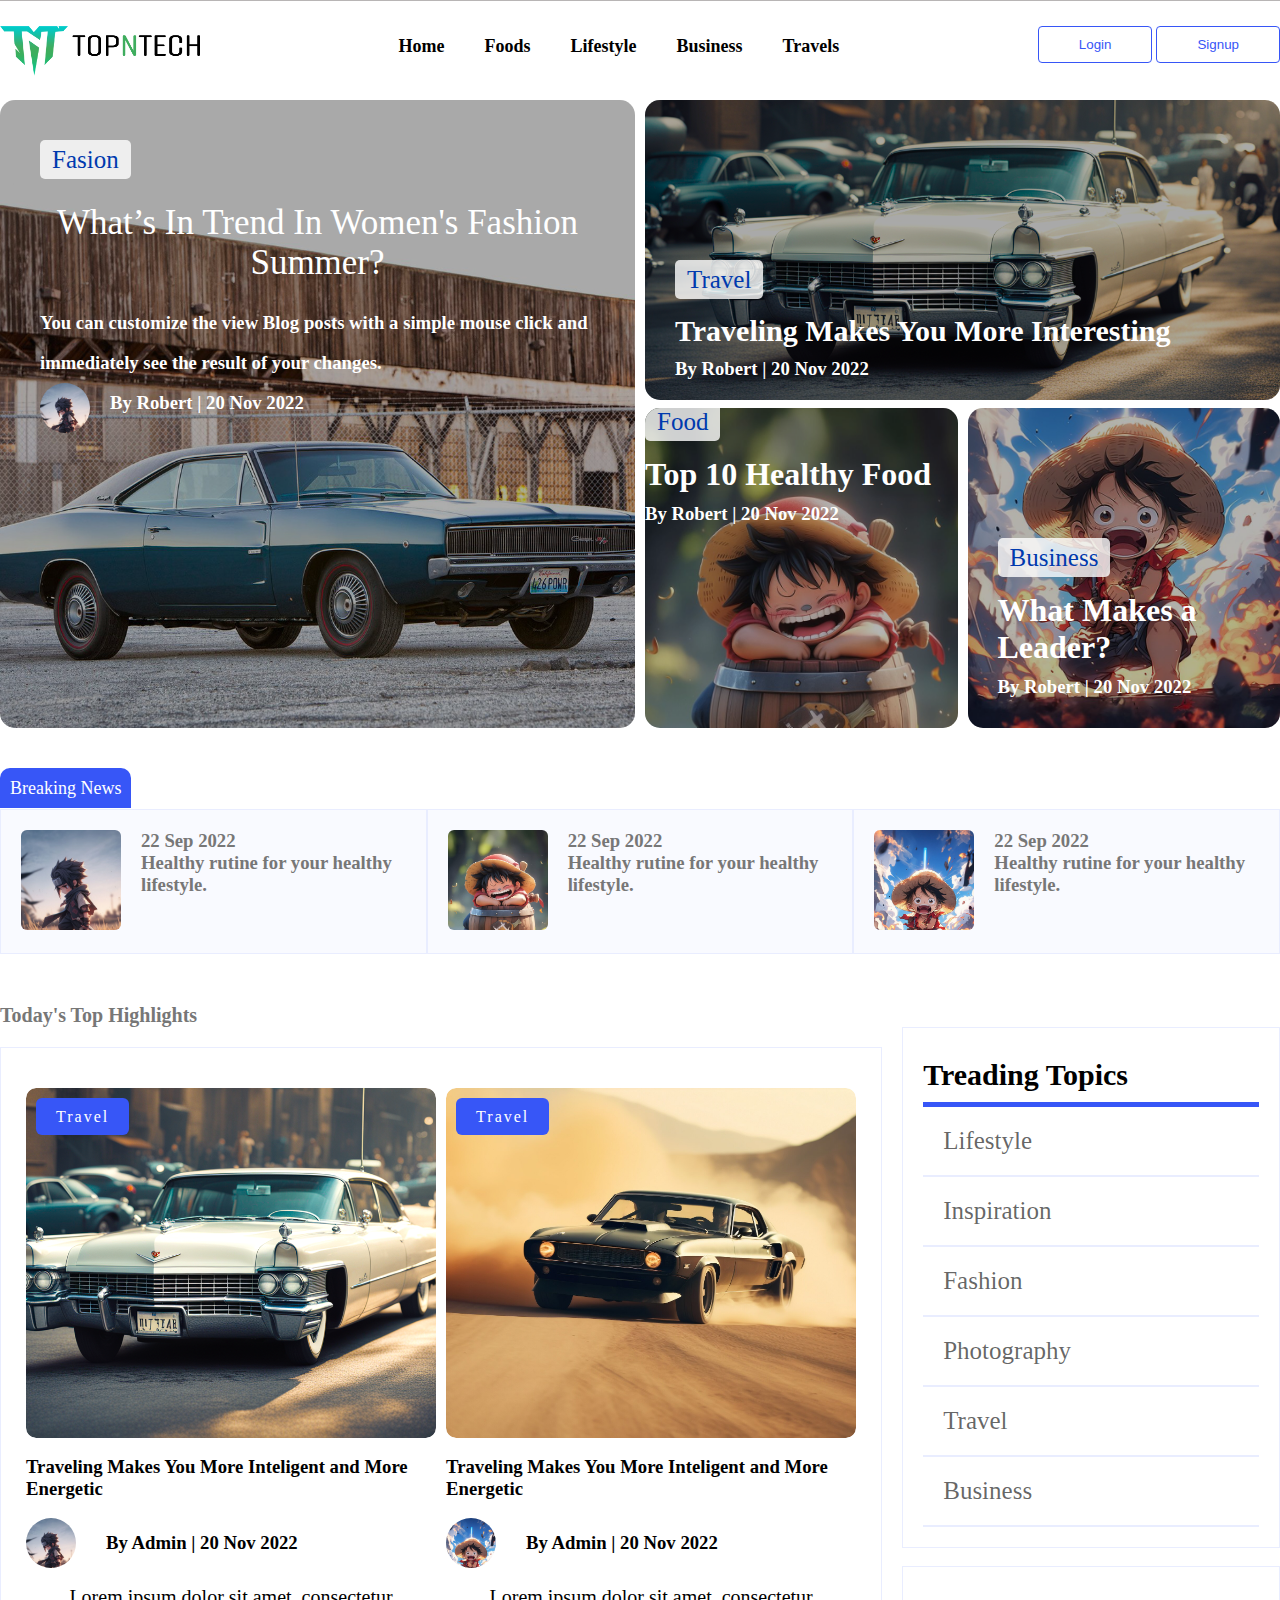
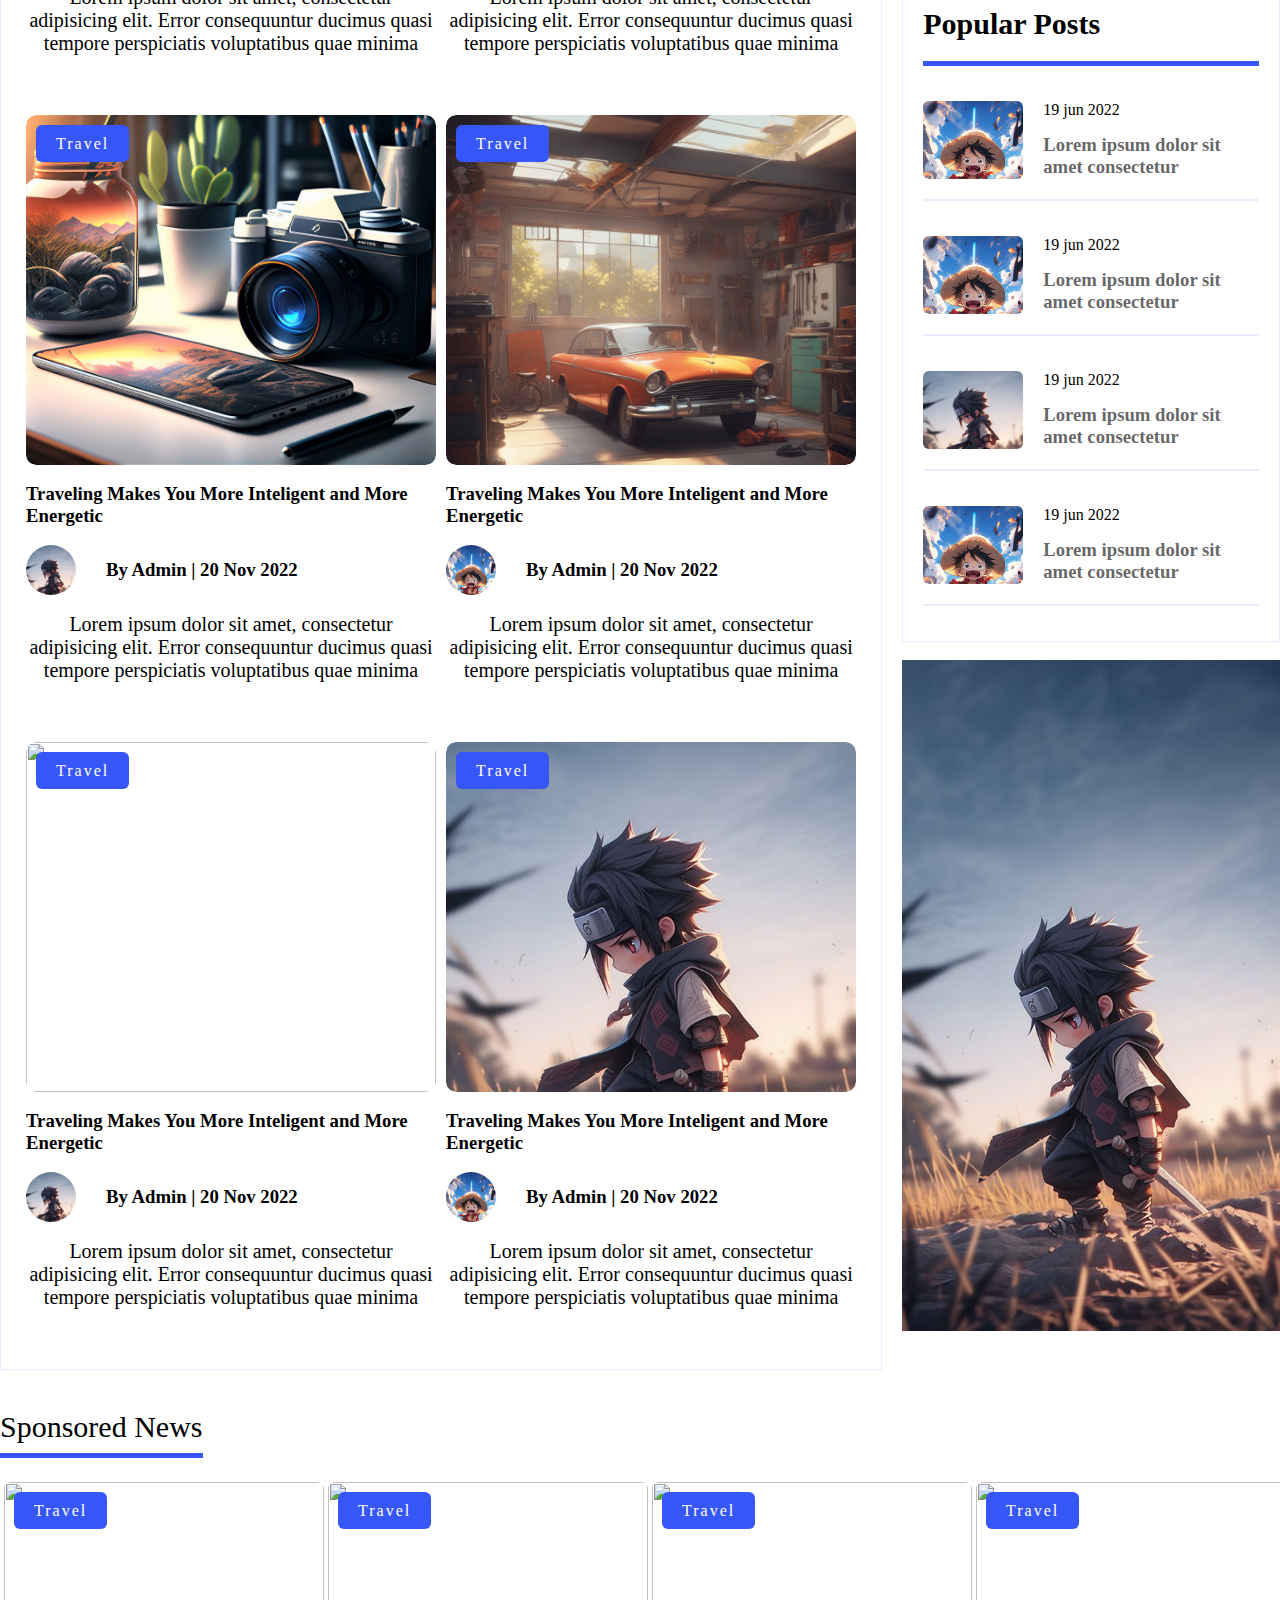
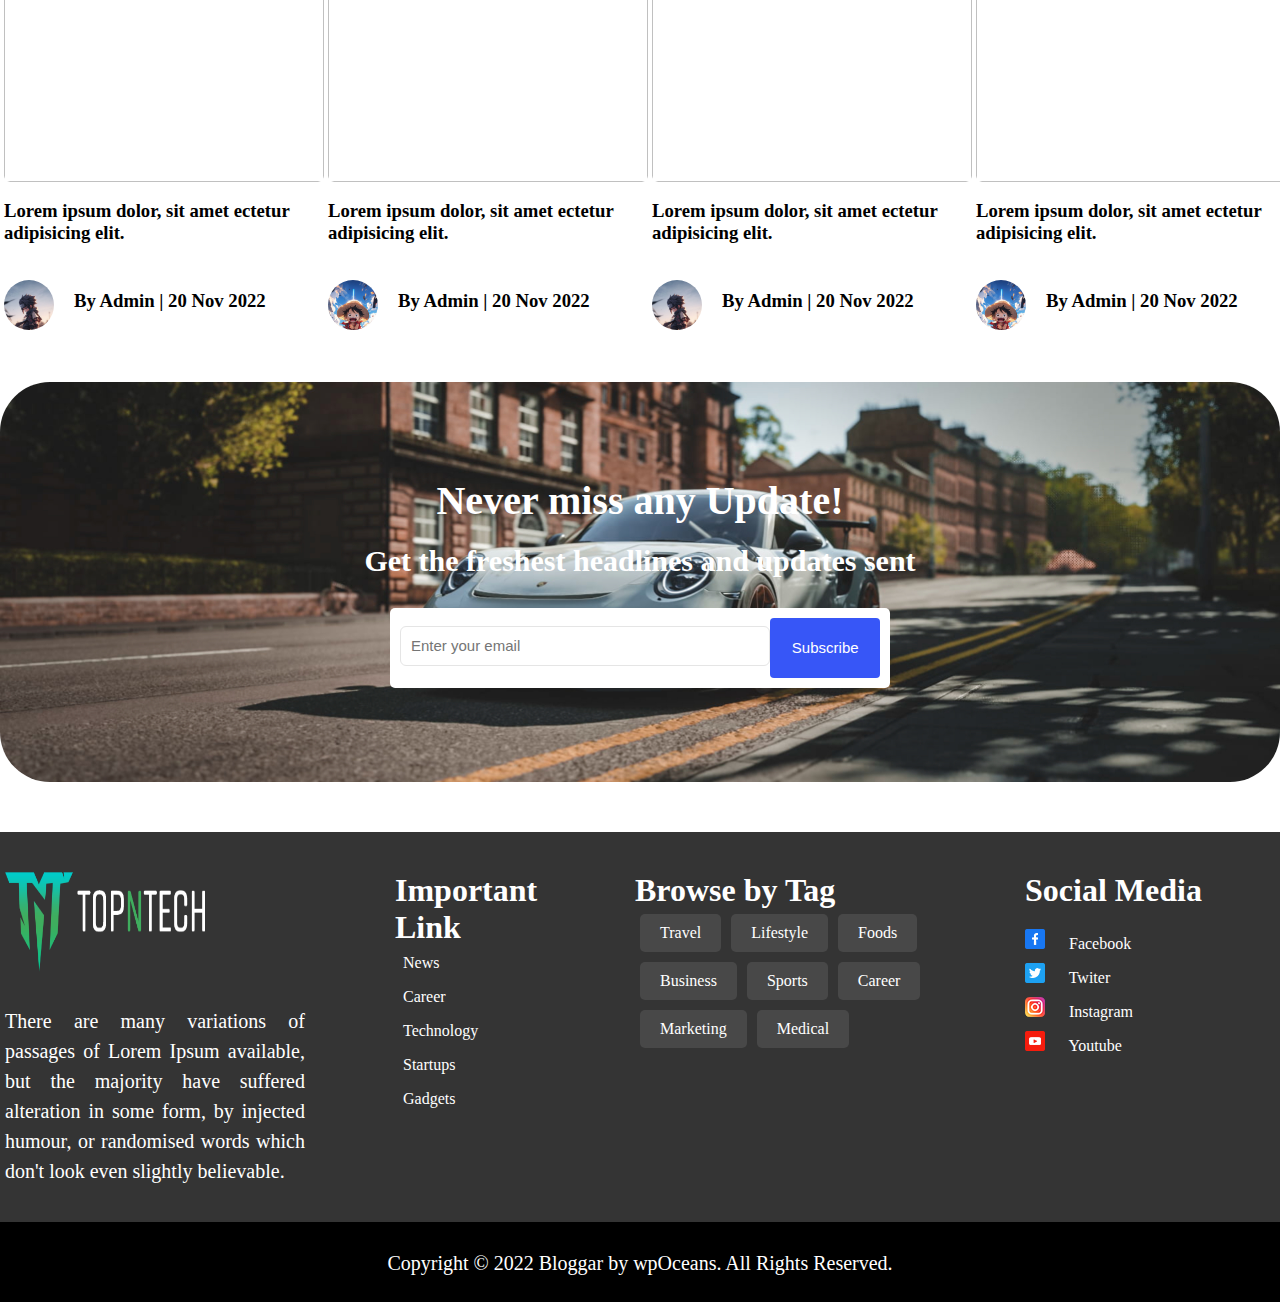
==== index.html @ 84ef1e8f "travel template added" ====
<!DOCTYPE html>
<html lang="en">

<head>
    <meta charset="UTF-8">
    <meta name="viewport" content="width=device-width, initial-scale=1.0">
    <title>Bloggar</title>
    <link rel="stylesheet" href="./style.css">
</head>

<body>
    <div class="container">
          <div class="navbar">
            <div class="logo">
                <img src="./images/logotopntech.png" alt="#
         ">
            </div>
            <div class="button">
                <li>
                    <a href="./index.html"> Home</a>
                </li>

                <li> <a href="./food.html">Foods</a></li>
                <li> <a href="./lifestyle.html">Lifestyle</a></li>
                <li> <a href="./business.html">Business</a></li>
                <li><a href="./travel.html">Travels</a></li>
               
            </div>
            <div class="menu">
                <a href="./loginform/login.html"> <button> Login</button></a>
                <a href="./registration form/register.html"><button>Signup</button></a>
            </div>

        </div>
    </div>
    <div class="container">
        <section class="card">
            <div class="cardone">
                <div class="ifasion">
                    <div class="fasion">
                        <img src="./images/dodge_charger_1968_wallpapers_4 (1).jpg" alt="">
                    </div>
                    <div class="fasioncontant">
                        <div> <span>Fasion</span></div>
                        <p> What’s In Trend In Women's Fashion
                            Summer?</p>
                        <h3>You can customize the view Blog posts with a simple mouse click and
                            immediately see the result of your changes. </h3>
                        <div class="robert"> <img
                                src="./images/181 Of The Best Anime Series So Far (1).jpg"
                                alt="">
                            <h3> By Robert | 20 Nov 2022 </h3>
                        </div>
                    </div>

                </div>
            </div>
            <div class="cardtwo">
                <div class="itravel">
                    <div class="travel">
                        <img src="./images/cant-take-my-eyes-off-you-white-cadillac--haze-ultra-detailed-film-photography-light-leaks-l-195514274.png" alt="">

                    </div>
                    <div class="travelcontant">
                        <div><span>Travel</span>
                            <h1>Traveling Makes You More Interesting</h1>
                            <h3> By Robert | 20 Nov 2022 </h3>
                        </div>
                    </div>
                </div>
                <div class="cardthree">
                    <div class="ifood">
                        <div class="food">
                            <img src="./images/ARTSTORE ®️ trên TikTok.jpg"
                                alt="">
                        </div>
                        <div class="foodcontant">
                            <div><span>Food</span>

                            </div>
                            <h1>Top 10 Healthy Food</h1>
                            <h3> By Robert | 20 Nov 2022 </h3>
                        </div>


                    </div>
                    <div class="ibusiness">
                        <div class="business">
                            <img src="./images/181 Of The Best Anime Series So Far (2).jpg" alt="">
                        </div>
                        <div class="businesscontant">
                            <div><span>Business</span>

                            </div>
                            <h1>What Makes a Leader?</h1>
                            <h3> By Robert | 20 Nov 2022 </h3>

                        </div>

                    </div>


        </section>
        <span class="breakhead">Breaking News</span><br>
        <section class="breaking">

            <div class="breakitem">
                <div class="breakimg">
                    <img src="./images/181 Of The Best Anime Series So Far (1).jpg" alt="#">
                </div>
                <div class="breakcontant">
                    <h3>22 Sep 2022</h3>
                    <h3>Healthy rutine for your healthy lifestyle.</h3>
                </div>
            </div>

            <div class="breakitem">
                <div class="breakimg">
                    <img src="./images/ARTSTORE ®️ trên TikTok.jpg" alt="#">
                </div>
                <div class="breakcontant">
                    <h3>22 Sep 2022</h3>
                    <h3>Healthy rutine for your healthy lifestyle.</h3>
                </div>
            </div>

            <!-- <div><img src="./Bloggar - News Magazine Template Preview - ThemeForest_files/" alt=""></div> -->
            <div class="breakitem">
                <div class="breakimg">
                    <img src="./images/181 Of The Best Anime Series So Far (2).jpg" alt="#">
                </div>
                <div class="breakcontant">
                    <h3>22 Sep 2022</h3>
                    <h3>Healthy rutine for your healthy lifestyle.</h3>
                </div>
            </div>

        </section>

        <h1 id="h1">Today's Top Highlights</h1>

        <section class="bigcard">
            <div class=" firstcard">
                <div class="firstcard-contant">
                    <div class="blog-img">
                        <div class="blog-h">
                            <div class=" blog-j">


                                <img src="./images/cant-take-my-eyes-off-you-white-cadillac--haze-ultra-detailed-film-photography-light-leaks-l-195514274.png"
                                    alt="">
                            </div>
                            <div class="thumb"><span>Travel </span> </div>
                        </div>

                        <br>

                        <div class="admin">
                            <h3>Traveling Makes You More Inteligent
                                and More Energetic</h3>
                            <br>
                            <img src="./images/181 Of The Best Anime Series So Far (1).jpg"
                                alt="">
                            <span>
                                <h3>By Admin | 20 Nov 2022 </h3>
                            </span>
                            <br>
                            <p>Lorem ipsum dolor sit amet, consectetur adipisicing elit. Error consequuntur ducimus
                                quasi tempore perspiciatis voluptatibus quae minima </p>

                        </div>
                    </div>

                    <div class="blog-img">
                        <!-- <img src="./Bloggar - News Magazine Template Preview - ThemeForest_files/img-1(4).jpg" alt=""> -->
                        <div class="blog-h">
                            <div class=" blog-j">


                                <img src="./images/view-car-running-high-speed_23-2150635414.jpg"
                                    alt="">
                            </div>
                            <div class="thumb"><span>Travel </span> </div>
                        </div>
                        <br>

                        <div class="admin">
                            <h3>Traveling Makes You More Inteligent
                                and More Energetic</h3>
                            <br>
                            <img src="./images/181 Of The Best Anime Series So Far (2).jpg"
                                alt="">
                            <span>
                                <h3>By Admin | 20 Nov 2022 </h3>
                            </span>
                            <br>
                            <p>Lorem ipsum dolor sit amet, consectetur adipisicing elit. Error consequuntur ducimus
                                quasi tempore perspiciatis voluptatibus quae minima </p>

                        </div>
                    </div>

                    <div class="blog-img">
                        <div class="blog-h">
                            <div class=" blog-j">


                                <img src="./images/camera-photographic-with-smartphone-devices-generative-ai.jpg"
                                    alt="">
                            </div>
                            <div class="thumb"><span>Travel </span> </div>
                        </div>
                        <!-- <img src="./Bloggar - News Magazine Template Preview - ThemeForest_files/img-1(4).jpg" alt=""> -->
                        <br>

                        <div class="admin">
                            <h3>Traveling Makes You More Inteligent
                                and More Energetic</h3>
                            <br>
                            <img src="./images/181 Of The Best Anime Series So Far (1).jpg" alt="" >
                            <span>
                                <h3>By Admin | 20 Nov 2022 </h3>
                            </span>
                            <br>
                            <p>Lorem ipsum dolor sit amet, consectetur adipisicing elit. Error consequuntur ducimus
                                quasi tempore perspiciatis voluptatibus quae minima </p>

                        </div>
                    </div>

                    <div class="blog-img">
                        <div class="blog-h">
                            <div class=" blog-j">


                                <img src="./images/design--a-classic-garage-with--few-workers-who-repairs-an-old-retro-car--unreal-engine-greg-rutkow-397626029.png"
                                    alt="">
                            </div>
                            <div class="thumb"><span>Travel </span> </div>
                        </div>
                        <!-- <img src="./Bloggar - News Magazine Template Preview - ThemeForest_files/img-1(4).jpg" alt=""> -->
                        <br>

                        <div class="admin">
                            <h3>Traveling Makes You More Inteligent
                                and More Energetic</h3>
                            <br>
                            <img src="./images/181 Of The Best Anime Series So Far (2).jpg">
                            <span>
                                <h3>By Admin | 20 Nov 2022 </h3>
                            </span>
                            <br>
                            <p>Lorem ipsum dolor sit amet, consectetur adipisicing elit. Error consequuntur ducimus
                                quasi tempore perspiciatis voluptatibus quae minima </p>

                        </div>
                    </div>

                    <div class="blog-img">
                        <div class="blog-h">
                            <div class=" blog-j">


                                <img src="./images/men-women-embrace-sunset-generative-ai (1).jpg"
                                    alt="">
                            </div>
                            <div class="thumb"><span>Travel </span> </div>
                        </div>
                        <!-- <img src="./Bloggar - News Magazine Template Preview - ThemeForest_files/img-1(4).jpg" alt=""> -->
                        <br>

                        <div class="admin">
                            <h3>Traveling Makes You More Inteligent
                                and More Energetic</h3>
                            <br>
                            <img src="./images/181 Of The Best Anime Series So Far (1).jpg">
                            <span>
                                <h3>By Admin | 20 Nov 2022 </h3>
                            </span>
                            <br>
                            <p>Lorem ipsum dolor sit amet, consectetur adipisicing elit. Error consequuntur ducimus
                                quasi tempore perspiciatis voluptatibus quae minima </p>

                        </div>
                    </div>

                    <div class="blog-img">
                        <div class="blog-h">
                            <div class=" blog-j">


                                <img src="./images/181 Of The Best Anime Series So Far (1).jpg">
                            </div>
                            <div class="thumb"><span>Travel </span> </div>
                        </div>
                        <!-- <img src="./Bloggar - News Magazine Template Preview - ThemeForest_files/img-1(4).jpg" alt=""> -->
                        <br>

                        <div class="admin">
                            <h3>Traveling Makes You More Inteligent
                                and More Energetic</h3>
                            <br>
                            <img src="./images/181 Of The Best Anime Series So Far (2).jpg">
                            <span>
                                <h3>By Admin | 20 Nov 2022 </h3>
                            </span>
                            <br>
                            <p>Lorem ipsum dolor sit amet, consectetur adipisicing elit. Error consequuntur ducimus
                                quasi tempore perspiciatis voluptatibus quae minima </p>

                        </div>
                    </div>
                </div>
            </div>
            <div class="sec-card">
                <div class="widget ">
                    <h1>
                        Treading Topics
                    </h1>
                    <li><a href="#"> Lifestyle</a></li>
                    <li><a href="#"> Inspiration </a></li>
                    <li><a href="#"> Fashion </a></li>
                    <li><a href="#"> Photography </a></li>
                    <li><a href="#"> Travel</a></li>
                    <li><a href="#"> Business</a></li>

                </div>
                <br>
                <div class="th-card">
                    <div class="popular">
                        <h1>
                            Popular Posts
                        </h1>
                        <li> <img src="./images/181 Of The Best Anime Series So Far (2).jpg"
                                alt="">
                            <span>19 jun 2022 </span> <br><a href="#">
                                <h3>Lorem ipsum dolor sit amet consectetur</h3>
                            </a>
                        </li>

                        <li> <img src="./images/181 Of The Best Anime Series So Far (2).jpg">
                            <span>19 jun 2022 </span> <br><a href="#">
                                <h3>Lorem ipsum dolor sit amet consectetur</h3>
                            </a>
                        </li>

                        <li> <img src="./images/181 Of The Best Anime Series So Far (1).jpg" alt="">
                            <span>19 jun 2022 </span> <br><a href="#">
                                <h3>Lorem ipsum dolor sit amet consectetur</h3>
                            </a>
                        </li>

                        <li> <img src="./images/181 Of The Best Anime Series So Far (2).jpg"
                                alt="">
                            <span>19 jun 2022 </span> <br><a href="#">
                                <h3>Lorem ipsum dolor sit amet consectetur</h3>
                            </a>
                        </li>


                    </div>

                </div>
                <br>
                <div class="for-card"> <img src="./images/181 Of The Best Anime Series So Far (1).jpg"
                        alt="">
                </div>
            </div>
        </section>
        <div class="sponsored-news">
            <span>Sponsored News </span>
        </div>
        <br>
        <div class="five-card">
            <div class="five-card-child">
                <div class="five-card-child-img">
                    <img src="./images/buddhist-sculpture-tranquil-scene-ancient-architecture-meditation-generative-ai.jpg" alt="">
                    <div class="thumb"><span>Travel </span> </div> <br>


                </div>
                <div class="five-card-child-contant">
                    <br> <a href="#">
                        <h3>Lorem ipsum dolor, sit amet ectetur adipisicing elit.</h3>
                    </a>
                    <div class="adam">
                        <br><br> 
                        <img src="./images/181 Of The Best Anime Series So Far (1).jpg" alt="">
                        
                        <span>
                            <h3>By Admin | 20 Nov 2022 </h3>
                        </span>
                    </div>
                </div>

            </div>

            <div class="five-card-child">
                <div class="five-card-child-img">
                    <img src="./images/buddhist-sculpture-tranquil-scene-ancient-architecture-meditation-generative-ai.jpg" alt="">
                    <div class="thumb"><span>Travel </span> </div> <br>


                </div>
                <div class="five-card-child-contant">
                    <br> <a href="#">
                        <h3>Lorem ipsum dolor, sit amet ectetur adipisicing elit.</h3>
                    </a>
                    <div class="adam">
                        <br><br> 
                        <img src="./images/181 Of The Best Anime Series So Far (2).jpg" alt="">
                           
                        <span>
                            <h3>By Admin | 20 Nov 2022 </h3>
                        </span>
                    </div>
                </div>

            </div>

            <div class="five-card-child">
                <div class="five-card-child-img">
                    <img src="./images/buddhist-sculpture-tranquil-scene-ancient-architecture-meditation-generative-ai.jpg" alt="">
                    <div class="thumb"><span>Travel </span> </div> <br>


                </div>
                <div class="five-card-child-contant">
                    <br> <a href="#">
                        <h3>Lorem ipsum dolor, sit amet ectetur adipisicing elit.</h3>
                    </a>
                    <div class="adam">
                        <br><br> 
                        <img src="./images/181 Of The Best Anime Series So Far (1).jpg" alt="">                          
                        <span>
                            <h3>By Admin | 20 Nov 2022 </h3>
                        </span>
                    </div>
                </div>

            </div>

            <div class="five-card-child">
                <div class="five-card-child-img">
                    <img src="./images/buddhist-sculpture-tranquil-scene-ancient-architecture-meditation-generative-ai.jpg" alt="">
                    <div class="thumb"><span>Travel </span> </div> <br>


                </div>
                <div class="five-card-child-contant">
                    <br> <a href="#">
                        <h3>Lorem ipsum dolor, sit amet ectetur adipisicing elit.</h3>
                    </a>
                    <div class="adam">
                        <br><br> 
                        <img src="./images/181 Of The Best Anime Series So Far (2).jpg" alt="">
                            
                        <span>
                            <h3>By Admin | 20 Nov 2022 </h3>
                        </span>
                    </div>
                </div>

            </div>

        </div>
        <!-- <div class="subscribe"> <div class="input">
           <h2>Never miss any Update!</h2>
           <h1> Get the freshest headlines and updates sent</h1>
          </div>
           <!-- <form action=""> <input type="email" id="email" placeholder="Enter your email">
            <button>Submit</button>
        </form>
           </div> -->
        <!-- </div> -->
        <div class="form">
            <div class="form-contant">
                <h1>
                    Never miss any Update!
                </h1>
                <h2> Get the freshest headlines and updates sent</h2>
                <div id="form">
                    <input type="email" id="email" placeholder="Enter your email">
                    <button id="button">Subscribe</button>
                </div>
            </div>

        </div>

    </div>
    
    <footer>
        <div class="footer-first-box">
            <img src="./images/whitelogo.png" alt="">
            <p>There are many variations of passages of Lorem Ipsum available, but the majority have
                suffered alteration in some form, by injected humour, or randomised words which
                don't look even slightly believable.</p>
        </div>
        <div class=" footer-sec-box">
            <h1>Important Link</h1>
            <li> <a href="#">News</a></li>
            <li><a href="#">Career </a></li>
            <li><a href="#">Technology</a></li>
            <li><a href="#">Startups</a></li>
            <li><a href="#">Gadgets</a></li>

        </div>
        <div class="footer-th-box">
            <h1>
                Browse by Tag
            </h1>
            <div class="li">
                <li><a href="#"><span>Travel</span></a></li>
                <li><a href="#"><span>Lifestyle</span></a></li>
                <li><a href="#"><span>Foods</span></a></li>
                <li><a href="#"><span>Business</span></a></li>
                <li><a href="#"><span>Sports</span></a></li>
                <li><a href="#"><span>Career</span></a></li>
                <li><a href="#"><span>Marketing</span></a></li>

                <li><a href="#"><span>Medical</span></a></li>
            </div>
        </div>
        <div class="footer-f-box">
            <h1> Social Media </h1>
            <div class="media">

                <li><a href="#"><img src="./images/1.png" alt="">
                        Facebook</a></li>
                <li><a href="#"><img src="./images/2.png" alt="">
                        Twiter</a></li>
                <li><a href="#"><img src="./images/3.png" alt="">
                        Instagram </a></li>
                <li><a href="#"><img src="./images/4.png" alt="">
                        Youtube</a></li>

            </div>
        </div>

    </footer>
    <div class="bottom-bar">
        <p> Copyright © 2022 Bloggar by
            <a href="#">wpOceans</a>.
            All
            Rights Reserved.
        </p>

    </div>


</body>

</html>
---- style.css ----
* {
  margin: 0px;
  padding: 0px;
  box-sizing: border-box;
}

.container {
  max-width: 1320px;
  margin: auto;
  width: 100%;
}

.logo img {
  width: 200px;
  height: 50px;
 }
.navbar {
  padding-top: 25px;
  height: 100px;
  border-top: 1px solid rgb(184, 181, 181);
  display: flex;
  justify-content: space-between;

}

.button {
  display: flex;

  padding: 10px 0px;
  gap: 20px;
  font-size: large;
  font-weight: bold;
}

.button li a {
  padding: 31px 10px 10px 10px;
  transition: 0.1s ease;
  text-decoration: none;
  color: black;
 
}

.button li a:hover {

  color: #3756f7;
}

.button li {
  list-style-type: none;
}

.menu button {
  color: #3756f7;
  padding: 10px 40px;
  background-color: white;
  border: 1px solid #3756f7;
  border-radius: 4px;
  transition: 0.4s ease;
}

.menu button:hover {
  background-color: #3756f7;
  color: white;
}

/* Firstcard Start */

.card {
  width: 100%;
  display: flex;
  gap: 10px;
  margin-bottom: 50px;
  flex-wrap: nowrap;
}

/* CARDONE START */
.cardone {
  overflow: hidden;

  width: 50%;
}

.ifasion {
  transition: all 0.4s ease;
  position: relative;
  width: 100%;
  height: 100%;
  overflow: hidden;
  border-radius: 15px;
}

.fasion {
  width: 100%;
  height: 100%;
}

.ifasion:hover .fasion img {
  transform: scale(1.2);
}

.fasion img {
  border-radius: 10px;
  object-fit: cover;
  object-position: center;
  width: 100%;
  height: 100%;
  transition: all 0.2s ease;
}
.robert img {
  width: 50px;
  height: 50px;
  object-fit: cover;
  object-position: center;
}

.fasioncontant {
  position: absolute;
  padding: 40px 40px;
  /* bottom: 5%; */
  color: white;
  top: 0;
  left: 0;
  line-height: 40px;
  height: 100%;
  width: 100%;
  background: #00000052;
  display: flex;
  flex-direction: column;
  justify-content: flex-start;
}

.fasioncontant div span {
  font-size: 25px;
  color: #003aae;
  padding: 6px 12px;
  background-color: rgba(255, 255, 255, 0.8);
  border-radius: 5px;
}

.fasioncontant p {
  margin: 20px 0px;

  font-size: 35px;
 
}

.fasioncontant img {
  border-radius: 50px;
  overflow: hidden;
  float: left;
  margin-right: 20px;
}

/* CARDONE END */
/* CARDTWO START */
.cardtwo {
  width: 50%;
}

.itravel {
  position: relative;
  width: 100%;
  height: 300px;
  overflow: hidden;
  border-radius: 15px;
}

.travel {
  width: 100%;
  height: 300px;
}

.itravel:hover .travel img {
  scale: 1.2;
}

.travel img {
  object-fit: cover;
  object-position: center;
  transition: all 0.2s ease;

  width: 100%;
  height: 300px;
}

.travelcontant {
  width: 100%;
  height: 100%;
  position: absolute;
  display: flex;
  flex-direction: column;
  justify-content: flex-end;
  left: 0;
  top: 0;

  padding: 20px 30px;
  color: white;
  background-color: rgba(0, 0, 0, 0.339);
}

.travelcontant span {
  font-size: 25px;
  color: #003aae;
  padding: 6px 12px;
  background-color: rgba(255, 255, 255, 0.8);
  border-radius: 5px;
}

.travelcontant h1 {
  margin-top: 20px;
  font-size: 30px;
}

.travelcontant h3 {
  margin-top: 10px;
}

/* CARDTWO END */

/* CARDTHREE START */
.cardthree {
  width: 100%;
  display: flex;
  gap: 10px;
  height: 320px;
  margin-top: 8px;
}

.ifood {
  width: 100%;
  height: 100%;
  overflow: hidden;
  border-radius: 15px;
  position: relative;
}

.food {
  width: 100%;
  height: 100%;

  object-fit: cover;
  object-position: top;
}

.ifood:hover .food img {
  transform: scale(1.2);
}

.food img {
  object-fit: cover;
  object-position: center;
  transition: all 0.2s ease;
  width: 100%;
  height: 340px;
}

.foodcontant {
  display: flex;
  flex-direction: column;
  justify-content: flex-start;
  width: 100%;
  height: 100%;
  left: 0%;
  top: 0%;
  position: absolute;
 
  color: white;
  background-color: rgba(0, 0, 0, 0.291);
}

.foodcontant span {
  font-size: 25px;
  color: #003aae;
  padding: 6px 12px;
  background-color: rgba(255, 255, 255, 0.8);
  border-radius: 5px;
}

.foodcontant h1 {
  margin-top: 20px;
}

.foodcontant h3 {
  margin-top: 10px;
}

.ibusiness {
  position: relative;
  width: 100%;
  height: 100%;
  overflow: hidden;
  border-radius: 15px;
}

.business {
  width: 100%;
  height: 100%;
  object-fit: cover;
  object-position: top;
}

.ibusiness:hover .business img {
  scale: 1.2;
}

.business img {
  object-fit: cover;
  object-position: bottom;
  transition: all 0.2s ease;
  width: 100%;
  height: 100%;
}

.businesscontant {
  width: 100%;
  height: 100%;
  display: flex;
  flex-direction: column;
  justify-content: flex-end;
  position: absolute;

  left: 0;
  top: 0;

  padding: 30px 30px;
  color: white;
  background-color: rgba(0, 0, 0, 0.296);
}

.businesscontant span {
  font-size: 25px;
  color: #003aae;
  padding: 6px 12px;
  background-color: rgba(255, 255, 255, 0.8);
  border-radius: 5px;
}

.businesscontant h1 {
  margin-top: 20px;
}

.businesscontant h3 {
  margin-top: 10px;
}

/* CARDTHREE END */
/* BREAKING NEWS START */

.breakhead span {
  color: white;
  background-color: blueviolet;
}

.breaking {
  margin-bottom: 50px;
  margin-top: 10px;
  display: flex;
}

.breakitem {
  background-color: #f9faff;
  display: flex;
  justify-content: left;
  padding: 20px;
  width: 440px;
  height: 145px;
  border: 1px solid #e9edff;
}

.breakimg {
  margin-right: 20px;
}

.breakitem img {
  object-position: center;
  object-fit: cover;
  width: 100px;
  height: 100px;
  border-radius: 6px;
}

.breakcontant {
  color: #777777;
}

.breakhead {
  font-size: 18px;
  padding: 10px 10px 10px 10px;
  color: white;
  background-color: #3756f7;
  border-radius: 10px 10px 0px 0px;
}

/* BIGCARD START  */
/* FIRST CARD START */
.bigcard {
  width: 100%;
  display: flex;
  gap: 20px;
}

.firstcard {
  padding: 20px;
  margin: 20px 0px;
  border: 1px solid #e9edff;
  /* gap: 20px; */
  width: 70%;
}

.firstcard-contant {
  width: 100%;
  display: flex;

  flex-wrap: wrap;
}

.blog-img {
  position: relative;
  width: 50%;
  padding: 20px 5px;
  margin-bottom: 20px;
  overflow: hidden;
}

.blog-h {
  width: 100%;
  height: 350px;
  overflow: hidden;
  border-radius: 10px;
  position: relative;
}

.blog-j {
  position: relative;
  width: 100%;
  height: 100%;
  transition: all 0.2s ease;
}

.blog-j img {
  width: 100%;
  height: 100%;
  transition: all 0.4s ease;
}

.blog-j:hover {
  filter: saturate(0);
  transform: scale(1.2);
}

.blog-img img {
  border-radius: 10px;
  width: 100%;
  height: 350px;
  object-fit: cover;
  transition: all 0.2s ease;
}

.thumbs {
  position: absolute;
  left: 10px;
  top: 10px;
  color: white;
}

.thumbs span {
  letter-spacing: 2px;
  background-color: #3756f7;
  padding: 10px 20px;
  border-radius: 6px;
}

.thumb {
  position: absolute;
  left: 10px;
  top: 20px;
  color: white;
}

.thumb span {
  letter-spacing: 2px;
  background-color: #3756f7;
  padding: 10px 20px;
  border-radius: 6px;
}

.admin {
  width: 100%;
}

.admin img {
  width: 50px;
  height: 50px;
  border-radius: 50%;
  float: left;
  margin-right: 30px;
}

.admin span h3 {
  padding: 10px;
  line-height: 30px;
}

.sec-card {
  width: 30%;
}

/* FIRST CARD END  */

/* SEC. CARD START */
.widget {
  border: 1px solid #e9edff;
  padding: 20px;
  overflow: hidden;
}

.widget h1 {
  font-size: 30px;
  padding: 10px 0px;
  border-bottom: 5px solid #3756f7;
}

.widget li a {
  text-decoration: none;
  color: rgba(0, 0, 0, 0.617);
  font-size: 25px;
}

.widget li {
  list-style-type: none;
  padding: 20px;
  border-bottom: 2px solid #e9edff;
}

.popular {
  border: 1px solid #e9edff;
  padding: 20px;
}

.popular h1 {
  font-size: 30px;
  padding: 20px 0px;
  border-bottom: 5px solid #3756f7;
}

.popular li {
  margin: 15px 0px;

  width: 100%;
  height: 120px;
  list-style-type: none;
  padding: 20px 0px;
  border-bottom: 2px solid #e9edff;
}

.popular li img {
  margin-right: 20px;
  height: 100%;
  width: 100px;
  object-fit: cover;
  object-position: center;
  border-radius: 6px;
  float: left;
}

.popular li a {
  text-decoration: none;
  color: rgba(0, 0, 0, 0.617);
}

.popular li a h3 {
  margin-top: 15px;
}

.for-card img {
  width: 100%;
  height: 100%;
}

/*  SEC. CARD END */

/* BIGCARD END */
.sponsored-news {
  margin: 20px 0px;
}

.sponsored-news span {
 
  font-size: 30px;
  padding: 10px 0px;
  border-bottom: 5px solid #3756f7;
}

.five-card {
  width: 100%;
  gap: 20px;
  display: flex;
  justify-content: space-evenly;
}

.five-card-child {
 
  width: 300px;
  height: 500px;
  position: relative;
}

.five-card-child-img img:hover {
  transform: scale(1.2);
  filter: saturate(0);
}

.five-card-child-img {
  object-fit: cover;
  object-position: center;
  width: 320px;
  height: 300px;
  overflow: hidden;
  border-radius: 6px;
}

.five-card-child-img img {
  object-fit: cover;
  object-position: center;
  width: 100%;
  height: 100%;
  border-radius: 6px;
  transition: all 0.2s ease;
}

.five-card-child-contant {
  width: 100%;
  margin-bottom: 20px;
 
}

.five-card-child-contant a {
  color: black;
  text-decoration: none;
}

.adam {
  width: 100%;
}

.adam img {
  float: left;
  width: 50px;
  height: 50px;
  object-fit: cover;
  object-position: center;
  border-radius: 50%;
  margin-right: 20px;
}

.adam span h3 {
  padding: 10px 0px;
}


.form {
  text-align: center;
  height: 400px;
  width: 100%;
  background-image: url(./images/wallpaper\ \(8\).jpg);
  background-position: center;
  background-size: cover;
  background-repeat: no-repeat;
  display: flex;
  justify-content: center;
  align-items: center;
  border-radius: 50px;
}

.form-contant {
  font-size: 20px;
  margin: auto;
  color: white;
}

#form {
  margin: auto;
  display: flex;
  justify-content: center;
  align-items: centers;
  background-color: white;
  height: 80px;
  width: 500px;
  padding: 10px;
  border-radius: 5px;
}

.form-contant h2 {
  margin: 20px 0px 30px 0px;
}

input:focus {
  outline: none;
}

#email {
  outline: none;
  font-size: 15px;
  border-radius: 6px;
  width: 70%;
  border: none;
}

#button {
  font-size: 15px;
  border-radius: 4px;
  color: white;
  border: none;
  background-color: #3756f7;
  width: 30%;
}
.input {
  background-color: white;
  height: 100px;
  width: 500px;
}



footer {
  flex-wrap: wrap;
  margin-top: 50px;
  display: flex;
  justify-content: center;
  align-items: center;
  color: white;
  gap: 40px;
  width: 100%;
 
  background-color: rgba(0, 0, 0, 0.797);
}

.footer-first-box,
.footer-sec-box,
.footer-th-box,
.footer-f-box {
  margin-top: 40px;
}

.footer-first-box {
  color: white;
  width: 350px;
  height: 350px;
}
.footer-first-box img {
  width: 200px;
  height: 50px;
}

.footer-first-box p {
  width: 300px;
  margin-top: 30px;
  text-align: justify;
  word-spacing: 2qpx;
  line-height: 30px;
}

.footer-sec-box {
  width: 200px;
  height: 350px;
}

.footer-sec-box a {
  color: white;
  text-decoration: none;
}

.footer-th-box {
  width: 350px;
  height: 350px;
}

.footer-sec-box li {
  list-style-type: none;
  padding: 8px;
}

.footer-th-box li {
  background-color: rgba(255, 255, 255, 0.1);
  list-style-type: none;
  margin: 5px;
  padding: 10px 20px;
  border-radius: 5px;
}

.footer-th-box li a {
  color: white;
  text-decoration: none;
}

.li {
  width: 100%;
  display: flex;
  flex-wrap: wrap;
}

.footer-f-box {
  width: 250px;
  height: 350px;
}

.media {
  margin-top: 20px;
  width: 300px;
  height: 200px;
}

.media li {
  margin: 10px 0px;

  list-style-type: none;
}

.media a {
  text-decoration: none;
  color: white;
}

.media img {
  margin-right: 20px;
}

#icon {
  font-size: 20px;
}

.bottom-bar {
  font-size: 20px;
  color: white;
  width: 100%;
  height: 80px;
  background-color: black;
  padding-top: 30px;
  text-align: center;
}

.bottom-bar a {
  color: white;
  text-decoration: none;
}
  /* 
  @media (max-width: 576px) {
    .menu {
      width: 50%;
      display: flex;
      gap: 5px;
      margin-left: 100px;
    }
    .five-card {
      display: flex;
      flex-wrap: wrap;
      justify-content: space-evenly;
    }

    .five-card-child {
      width: 100%;
      margin: 0px 20px;
    }

    .five-card-child-img {
      width: 100%;
    }

    .navbar {
      width: 100%;
      display: flex;
      justify-content: flex-start;
    }
    .logo {
      width: 50%;
    }
    .logo img {
      object-fit: fill;

      object-position: center;
    }
    .menu {
      width: 100px;
    }
    .menu button {
      padding: 10px 20px;
    }

    .breaking {
      display: flex;
      flex-wrap: wrap;
    }
    .footer-first-box img {
      width: 220px;
      height: 100px;
      object-fit: fill;
    }
  }

  
  .footer {
   
    width: 100%;
    
    display: flex;
    
    
  }

  .footer-first-box img {
    padding: 20px;
  }

  .footer-first-box {
    width: 100%;
    height: 200px;
  }

  .footer-first-box p {
    width: 100%;
    padding: 0px 20px;
  }

  .footer-sec-box {
    padding: 0px 20px;
    width: 100%;
    height: 200px;
  }

  .footer-th-box {
    width: 100%;
    height: 100px;
    padding: 0px 20px;
    margin-bottom: 20px;
  }

  .footer-f-box {
    padding: 0px 20px;
    width: 100%;
    height: 300px;
  }

  

  .topbar {
    padding: 5px;
    text-align: center;
  }

  .update button {
    font-size: 12px;
    padding: 5px 10px;
  }

  .navbar {
    height: 100px;
    width: 100%;
  }

  .navbar img {
    padding: 0px 20px;
  }

  .button {
    display: none;
  }

  .card {
    display: flex;
    flex-wrap: wrap;
  }

  .cardone,
  .cardtwo,
  .cardthree {
    width: 100%;
    padding: 0px 20px;
  }

  .cardthree {
    padding: 0px;
  }

  .breaking {
    gap: 0px;
    width: 100%;
    padding: 0px 20px;
    background-color: transparen;
  }

  .breakitem {
    width: 100%;
  }

  .breakhead {
    margin-left: 20px;
  }

  #h1 {
    padding: 0px 20px;
  }

  .bigcard {
    display: flex;
    flex-wrap: wrap;
  }

  .firstcard {
    margin: 20px 0px;
    width: 100%;
    display: flex;
    flex-wrap: wrap;
  }

  .blog-h {
    height: 250px;
  }

  .admin img {
    margin: 5px;
  }

  .admin {
    height: 250px;
  }

  .admin span h3 {
   
    font-size: 15px;
    line-height: 15px;
  

  .sec-card {
    width: 100%;
  }

  .for-card {
    padding: 0px 20px;
    width: 50%;
  }

  .sponsored-news {
    padding: 0px 20px;
  }

  .form {
    display: flex;
    justify-content: center;
    align-items: center;
  }

  #form {
    width: 500px;
  }

  .form-contant {
    width: 100%;
   
  

  .bottom-bar {
    height: 100%;
  }
  
  @media only screen and (min-width: 576px) and (max-width: 768px) {
    .five-card {
      display: flex;
      justify-content: space-evenly;
      flex-wrap: wrap;
    }

    .topbar {
      width: 100%;
      padding: 10px;
    }

    .navbar {
      height: 100px;
      display: flex;
      flex-wrap: wrap;
    }

    .button {
      display: none;
    }

    .logo img {
      padding: 10px 20px;
    }

    .menu {
      padding: 20px;
    }

    .card {
      display: flex;
      flex-wrap: wrap;
    }

    .cardone,
    .cardtwo,
    .cardthree {
      width: 100%;
      padding: 10px;
    }

    .breaking {
      padding: 0px 10px 10px 10px;
    }

    .breakhead {
     
      margin: 10px 10px 0px 10px;
    }

    .breakitem {
      font-size: 2vh;
    }

    #h1 {
      margin-left: 20px;
      margin-bottom: 30px;
    }

    .bigcard {
      display: flex;
      flex-wrap: wrap;
    }

    .firstcard {
      width: 100%;
      margin: 20px;
    }

    .firstcard-contant {
      padding: 0px 10px;
    }

    .sec-card {
      margin: 20px;
      width: 100%;
    }

    .for-card {
      width: 350px;
      height: 400px;
    }

    .sponsored-news {
      margin: 20px 20px;
    }

    footer {
      padding: 30px 0px;
    }

    .footer-first-box,
    .footer-th-box,
    .footer-sec-box,
    .footer-f-box {
      width: 300px;
      height: 200px;
    }
  }
  @media only screen and (min-width: 768px) and (max-width: 992px) {
    .five-card {
      display: flex;
      justify-content: space-evenly;
      flex-wrap: wrap;
     

    .five-card-child {
      width: 450px;
    }

    .five-card-child-img {
      width: 100%;
    }

    .card {
      display: flex;
      flex-wrap: wrap;
    }

    .cardone,
    .cardtwo,
    .cardthree {
      width: 100%;
      object-position: top;
      object-fit: cover;
      padding: 10px 20px;
    }

    .breaking {
      padding: 0px 20px;
    }

    .breakhead {
      margin-left: 20px;
    }

    .firstcard {
      margin: 10px 5px 10px 20px;
    }

    .sec-card {
      margin: 10px 20px 10px 5px;
    }

    #h1 {
      margin-left: 20px;
    }

    .sponsored-news {
      margin-left: 20px;
    }

    .footer {
      flex-wrap: wrap;
      display: flex;
    }

    .footer-sec-box,
    .footer-f-box {
      margin: 30px 0px 0px 20px;

      width: 100%;
      height: 200px;
    }

    .footer-th-box {
      margin: 30px 0px 0px 20px;

      width: 100%;
      height: 80px;
    }

    .footer-first-box {
      width: 100%;
      height: 120px;
    }

    .footer-first-box img {
      margin: 40px 0px 0px 40px;
    }

    .footer-first-box p {
      width: 100%;
      padding: 20px;
    }

    .navbar {
      margin: 10px 20px;
    }

    .topbar {
      margin: 20px 20px;
    }
  }

  @media only screen and (min-width: 992px) and (max-width: 1200px) {
    .five-card {
      padding: 0px 20px;
    }

    .five-card-child,
    .five-card-child-img {
      width: 270px;
    }

    .sponsored-news {
      margin-left: 20px;
    }

    .topbar,
    .navbar {
      margin: 0px 20px;
    }

    .card {
      
      padding: 20px;
    

    .breaking {
      margin: 0px 20px;
    }

    .breakhead {
      margin-left: 20px;
    }

    .fasion {
      height: 630px;
    }

    #h1 {
      margin: 40px 20px;
    }

    .firstcard {
      margin: 0px 5px 0px 20px;
    }

    .sec-card {
      margin: 0px 20px 0px 5px;
    }

    .footer-first-box,
    .footer-sec-box,
    .footer-th-box,
    .footer-f-box {
      width: 220px;
      margin-top: 50px;
    }

    .footer-first-box p {
      width: 100%;
    }
  }




  @media (max-width: 575.98px) {
  } */



  @media (max-width:576px) {
    .five-card {
      display: flex;
      flex-wrap: wrap;
     }
     .bigcard { 
      padding: 0px 20px;
      display: flex;
      flex-wrap: wrap;
     }
     .breaking { 
      display: flex;
      flex-wrap: wrap;
     }
     .card { 
      display: flex;
      flex-wrap: wrap;
     }
     .navbar { 
      margin-left: 20px;
      width: 100%;
      height: 150px;
      display: flex;

      flex-wrap: wrap;
      
      
     }
     .menu { 
      display: none;
     }
     .button  { 
    
      display: flex;
      justify-content: center;
      gap: none;
     }
     .button li a{ 
     padding: none;
      font-size: 15px;
      letter-spacing: 0px;
      
     }
     .logo img {
      width: 100px;
      height: 50px; 

     }
     .cardone,.cardtwo { 
      padding: 20px;
      width: 100%;
     }
     .cardthree { 
      width: 100%;

     }
     .breakhead { 
      margin-left:
      20px ;
     }
     .breakitem {
      
      width: 100%;
     }
     .breaking { 
      padding: 0px 20px;
     }
     #h1 { 
      padding: 20px;
     }
     .firstcard,.sec-card,.cardthree { 

      width: 100%;
     }
     .sponsored-news { 
      margin-left: 20px;
     }
     .form-contant { 
      width: 100%;
     }

     
    
  }
  @media only screen and (min-width: 576px) and (max-width: 768px) {
  

    .bigcard{ 
      display: flex;
      flex-wrap: wrap;
    
    }
    .firstcard,.sec-card,.cardthree { 
      width: 100%;
    }
    .five-card{ 
      display: flex;
      flex-wrap: wrap;
    }
    .card { 
      display: flex;
      flex-wrap: wrap;
    }
    .cardone,.cardtwo { 
      width: 100%;
      padding: 20px;
    }
    .breakhead { 
      margin-left: 20px;
      

    }
    .breaking { 
      padding: 0px 20px;
      flex-wrap: wrap;
    }
    .breakitem { 

      width: 100%;
      
    }
    #h1 { 
      margin: 0px 20px;
    }
    .sponsored-news { 
      padding: 20px;
    }
    .for-card {
      padding: 20px;
      width: 100%;
      height: 500px;
      object-fit: cover;
       

    }
    .for-card img { 
      object-fit: cover;
    }
  
  }

  @media only screen and (min-width: 768px) and (max-width: 992px) {
  
    .five-card { 
      gap: 48px;
      display: flex;
      flex-wrap: wrap;
    }
    .bigcard { 
      display: flex;
      flex-wrap: wrap;
    }
    .firstcard,.sec-card { 
      width: 100%;
      padding: 20px;
    }
    .for-card { 

      height: 500px;

    }
    .for-card img { 
      object-fit: cover;
    }
  }
/* login page start from {{ */

  .log { 
   
      display: flex;
      justify-content: center;
      align-items: center;
      width: 100%;
      height: 100vh;
  
  }
 
  .log_img { 
     border-radius: 10px 0px 0px 10px ;
      position: relative;
      background-image: url(./login.svg);
      background-position: center;
      background-repeat: no-repeat;
      background-size:400px;
      padding: 40px;
      background-color: #081e91;
      height: 800px;
      width: 50%;
  
  }
  .log_img img { 
      width: 200px;
      height: 60px;
      float: left;
  }
  
  #but { 
      float: right;
      color: black;
      background-color: white;
      padding: 15px 25px ;
  
  }
  #but a { 
      color: black;
      text-decoration: none;
  }
  #buut a { 
      color: black;
      text-decoration: none;
  }
  #buut { 
      padding: 15px 25px;
  color: black;
  background-color:
  white ;
  position: absolute;
  left: 40px;
  bottom: 40px;
  }
  /* log_img end */
  
  .formm {
         box-shadow: 1px 1px 30px #e5e5e5;
      border-radius: 0px 10px 10px 0px;
     
       padding: 50px;
      width: 50%;
      height: 800px;
  }
  .formm_con h1 {
      font-size: 40px;
      margin: 20px 0px ; 
  
  
  }
  .formm_con h3 { 
      margin: 0px 0px 50px 0px;
      font: 20px;
      color: #777777;
  }
  #email:focus { 
  outline: none;
  }
  #labe { 
      font-size: 20px;
      color: #777777;
  }
  #email { 
      margin: 10px 0px;
      padding: 20px;
      border: 1px solid #e5e5e5;
      width: 100%;
      height: 60px;
  }
  #password { 
      margin: 10px 0px;
      padding: 20px;
      border: 1px solid #e5e5e5;
      width: 100%;
      height: 60px;
      margin-bottom: 20px;
  
  }
  #me {
      font-size: 20px; 
      color:#3f3d3d ;
      padding: 20px;
      text-decoration: none;
      
  } 
  #butnlo:focus { 
      outline: none;
  }
  #butnlo { 
      letter-spacing: 2px;
      font-size: 20px;
      padding: 20px;
      margin: 30px 0px;
      border: none;
  background-color: #3756f7;
  color: white;
      width: 100%;
      /* height: 30px; */
  }
  .or { width: 100%;
      height: 5px;
      /* position: ; */
      display: flex;
      justify-content: center;
      
      margin-top: 30px;
      width: 100%;
  }
  .line { margin-right:20px ;
      width: 
      40%;
      height: 1px;
      border-top:1px solid #e5e5e5 ;
  }
  
  .row { 
      margin: 20px 0px;
      width: 100%;
      height: 5px;
      position: relative;
  }
  #ooo { 
      color: #3756f7;
      font-size: 20px;
      position: absolute;
      bottom:-6px;
  }
  .lin { 
      margin-left: 20px;
      width: 
      40%;
      height: 1px;
      border-top:1px solid #e5e5e5;   
  }
  .face { 
  
      margin: 20px 0px;
      text-align: center;
  }
  .face img { 
  margin: 20px 10px;
      width: 30px;
      height: 30px;
  }
  p { 
      font-size:20px ;
       text-align: center;  
  }
  .for { 
      width: 100%;
      height: 40px;
      display: flex;
      justify-content: space-between;
      align-items: center;
  }
  
  
  

/* login page close from }} */


/* registration page start from {{ */


  * { 
    margin: 0px;
    padding: 0px;
    box-sizing: border-box;
}
.container { 
    /* display: flex;
    justify-content: center;
    align-items: center; */
    max-width: 1320px;
    width: 100%;
    margin: auto;
}
.log { 
  /* box-shadow: 10px 20px 5px black; */
    display: flex;
    justify-content: center;
    align-items: center;
    width: 100%;
    height: 100vh;

}
/* log_img start */
.log_img { 
   border-radius: 10px 0px 0px 10px ;
    position: relative;
    background-image: url(./login.svg);
    background-position: center;
    background-repeat: no-repeat;
    background-size:400px;
    /* display: flex;
    justify-content: space-between; */
    padding: 40px;
    background-color: #081e91;
    height: 800px;
    width: 50%;

}
.log_img img { 
    width: 200px;
    height: 60px;
    float: left;
}

#but { 
    float: right;
    color: black;
    background-color: white;
    padding: 15px 25px ;

}
#but a { 
    color: black;
    text-decoration: none;
}
#buut a { 
    color: black;
    text-decoration: none;
}
#buut { 
    padding: 15px 25px;
color: black;
background-color:
white ;
position: absolute;
left: 40px;
bottom: 40px;
}
/* log_img end */

.formm {
       box-shadow: 1px 1px 30px #e5e5e5;
    border-radius: 0px 10px 10px 0px;
     /* display: flex;
     justify-content: center;
     align-items: center; */
     padding: 50px;
    width: 50%;
    height: 800px;
}
.formm_con{ 
    height: 100%;
    width: 100%;
}
.formm_con h1 {
    font-size: 45px;
    margin: 20px 0px ; 


}
.formm_con h3 { 
    margin: 0px 0px 10px 0px;
    font: 20px;
    color: #777777;
}
#email:focus { 
outline: none;
}
#labe { 
    font-size: 20px;
    color: #777777;
}
#name { 
    margin: 8px 0px;
    padding: 10px;
    border: 1px solid #e5e5e5;
    width: 100%;
    height: 40px;
}
#email { 
    margin: 8px 0px;
    padding: 10px;
    border: 1px solid #e5e5e5;
    width: 100%;
    height: 40px;
}
#co_password { 
    margin: 8px 0px;
    padding: 10px;
    border: 1px solid #e5e5e5;
    width: 100%;
    height: 40px;
    margin-bottom: 20px;

}
#password { 
    margin: 8px 0px;
    padding: 10px;
    border: 1px solid #e5e5e5;
    width: 100%;
    height: 40px;
    margin-bottom: 20px;

}
#me {
    font-size: 20px; 
    color:#3f3d3d ;
    padding: 15px;
    text-decoration: none;
    
} 
#butnlo:focus { 
    outline: none;
}
#butnlo { 
    letter-spacing: 2px;
    font-size: 20px;
    padding: 15px;
    margin: 20px 0px;
    border: none;
background-color: #3756f7;
color: white;
    width: 100%;
    /* height: 30px; */
}
.or { width: 100%;
    height: 5px;
    /* position: ; */
    display: flex;
    justify-content: center;
    
    margin-top: 20px;
    width: 100%;
}
.line { margin-right:20px ;
    width: 
    40%;
    height: 1px;
    border-top:1px solid #e5e5e5 ;
}

.row { 
    margin: 10px 0px;
    width: 100%;
    height: 5px;
    position: relative;
}
#ooo { 
    color: #3756f7;
    font-size: 20px;
    position: absolute;
    bottom:-6px;
}
.lin { 
    margin-left: 20px;
    width: 
    40%;
    height: 1px;
    border-top:1px solid #e5e5e5;   
}
.face { 

    margin: 10px 0px;
    text-align: center;
}
.face img { 
margin: 20px 10px;
    width: 30px;
    height: 30px;
}
p { 
    font-size:20px ;
     text-align: center;  
}
.for { 
    width: 100%;
    height: 40px;
    display: flex;
    justify-content: space-between;
    align-items: center;
}



  /* registration page close from {{ */

    /* business page close from {{ */

      
.logo img{ 
  width: 200px;
  height: 50px;
}

.button {
  display: flex;

  padding: 10px 0px;
  gap: 20px;
  font-size: large;
  font-weight: bold;

}

.button li a {


  padding: 31px 10px 10px 10px;
  transition: .1s ease;
  text-decoration: none;
  color: black;
  /* list-style-type: none; */
}

.button li a:hover {
  /* border-top:4px solid #3756f7 ; */
  color: #3756f7;
}

.button li {
  list-style-type: none;
}

.menu button {
  color: #3756f7;
  padding: 10px 40px;
  background-color: white;
  border: 1px solid #3756f7;
  border-radius: 4px;
  transition: .4s ease;
}

.menu button:hover {
  background-color: #3756f7;
  color: white;

}

.big_img { 
  display: flex;
  justify-content: center;
  align-items: center;
  width: 100%;
  height: 400px;
background-image:url(./images/natures-beauty-reflected-tranquil-mountain-waters-generative-ai.jpg) ;
background-position: center;
background-repeat: no-repeat;
background-size: cover;
}
.big_img_text { 
  color: white;
  font-size: 25px;
}
.big_img_text a { 
  text-decoration: none;
  color: white;
}
.life_card { 
  margin: 40px 0px;
  display: flex;
  gap: 40px;
  width: 100%;

}
.life_card_one { 
  width: 70%;

}
.life_card_two { 
  width: 30%;
}
.life_card_two_one {
  border: 1px solid #e5e5e5;
  
  padding: 0px 60px;
  background-color: #f9faff;
  background-image: url(./images/ab.png); 
  background-position: top right;
  background-repeat: no-repeat;
  background-size: 20px;
  width: 100%;
  height: 500px;
  text-align: center ;
}
.life_card_two_one img { 
  margin-top: 40px ;
  object-fit: cover;
  object-position: center;
  height: 220px;
  width: 220px;
  border-radius: 50%;
}
.life_card_two_one h1 {
  margin: 10px;
  /* font-size: 30px; ? */

} 
.life_card_two_one p { 
  line-height: 25px;
  color: #777777;
}
.ft_icon { 
  
  font-size: 30px;
  margin: 40px;
}
.life_card_two_two { 
  margin: 20px 0px;
  border: 1px solid #e5e5e5;
  width: 100%;
  height: 100px;
  padding: 20px;
}
.life_card_two_two_btn { 
  display: flex;
  width: 100%;
  height: 100%;
 }
.life_card_two_two_btn input { 
  background-color: #f9faff;
  padding: 10px;

  outline: none;
  width: 80%;
  height: 100%;
border: none;
border-radius: 6px;
}
.life_card_two_two_btn button { 
  width: 20%;
  border-radius: 6px;
  background-color: #3756f7;
  color: white;
  font-size: 25px;
  border: none;
  outline: none;
  height: 100%;
}
.life_card_two_cat { 
  padding: 20px;
  border: 1px solid #e5e5e5;
}
.life_card_two_cat h1 { 
  border-bottom:4px solid #3756f7 ;
  font-size: 30px;
  padding: 0px 20px 20px 20px;
  margin: 0px 20px; 


}
.icon_cat { 
  padding: 20px;
}
.icon_cat li{
 list-style-type: none;
  padding: 12px 0px;
  font-size: 25px;
  border-bottom: 2px solid #f9f1ff ; 
  
}  
.icon_cat a { 
  color: black;
  text-decoration: none;
}
.life_card_two_rel {
  margin: 20px 0px; 
  padding: 0px 20px ;
  border: 1px solid #e5e5e5;

  width: 100%;

}
.life_card_two_rel h1 { 
  border-bottom:4px solid #3756f7 ;
  font-size: 30px;
  padding: 20px 0px;
  margin:  0px 20px 10px 20px ; 


}
.rel_li {
  gap: 20px;
  display: flex;
  padding: 10px 20px;
margin: 0px 0px;
  list-style-type: none;
  width: 100%;
  height: 100px; 

}
.rel_li img{ 
  width: 100px;
  height: 80px;
  border-radius: 5px;
}
.rel_li h4 { 
  
  color: #777777;
}
.rel_li h4 p { 
  color: black;
    margin-top: 12px ;  
   font-size: 19px; 
}
.insta { padding: 20px;
  border: 1px solid #e5e5e5;
}
.insta h1 { 
  margin: 0px 20px 20px 20px;
  border-bottom:4px solid #3756f7 ;
  font-size: 30px;
   padding-bottom: 20px;
}
.insta_img { 
text-align: center;
}
.insta_img img {
  border-radius: 6px; 
  width: 100px;
  height: 100px;
}
.tag_span { 

  margin: 20px 0px;
  padding: 20px 40px 40px 40px;
  width: 100%;
  border: 1px solid #e5e5e5;
}
.tag_span h1 { padding: 00px 0px 20px 0px;
  font-size: 30px;
  margin: 0px 0px 20px 0px;
  border-bottom: 4px solid #3756f7;
}
.tag_span li  {
   
  list-style-type:none ;
}
.tag_span_li li { 
  border-radius: 6px;
  padding: 8px 15px;
  background-color: #ecf4fb;
}
.tag_span_li a { 
  text-decoration: none;
  color: black;
}
.tag_span_li {


  font-size: 18px; 
  gap: 20px;
  display: flex;
  flex-wrap: wrap;
}
.blue_box {
  color: white;
  font-size: 20px;
  background-color: #3756f7;
  padding: 40px;
  border: 1px solid #e5e5e5;
}
.blue_box h1 { 
  margin: 20px 0px;
  font-size: 35px;
}
.blue_box button {
  color: white;
  background-color: #3756f7;
  border: 1px solid white;
  margin: 20px 0px; 
  padding: 15px 45px;
  border-radius: 2px; 

}
.blue_box button a {
   
  font-size: 18px;
  text-decoration: none;
  color: white;
}
.life_card_one img { 
  margin:0px 0px 40px 0px;
  width: 100%;
  height: 450px;
  object-fit: fill;
  object-position: center;
}
.ri-user-3-line a { 

  color: #777777;
  text-decoration: none;
}
.ri-calendar-2-line,.ri-user-3-line { 
  color: #777777;
}
.ri-chat-3-line { 
  color: #777777;
  margin: 0px 15px;
}
#hhh1 {
  transition: .2s ease;
  color: black;
  text-decoration: none;
  font-size: 22px;
}
#hhh1:hover { 
  color: #3756f7;
}
#hhh1 h1 {  margin: 20px 0px;

}
#h1 { 
  color: #777777;
  font-size: 20px;
}
#read p { 
  margin: 40px 0px;
}
#read { 
  color: black;
  /* margin: 50px 0px; */
}
.topway { 
  margin: 60px 0px;
  background-image: url(./quotation_mark.svg);
  background-position: top right;
  background-repeat: no-repeat;
  background-size: 100px;
  padding: 50px;
  background-color: #f9faff; 
  width: 100%;
  height: 350px;
}
#lorem { 
  margin: 30px 0px;
  font-size: 30px;
}
#next_b { 
  border: none;
  outline:none;

  background-color: #ecf4fb;
  color: black;
  font-size: 20px;
  padding: 18px 22px;
  transition: 0.2s ease-in;
}
#next_b:hover { 
  background-color: #3756f7;
  color: white;
}
.life_card_one img { 
  object-position: center;
  object-fit: cover;
}


.footer-first-box img { 
  width: 200px;
  height: 100px;
}















   /*  business page close from {{ */
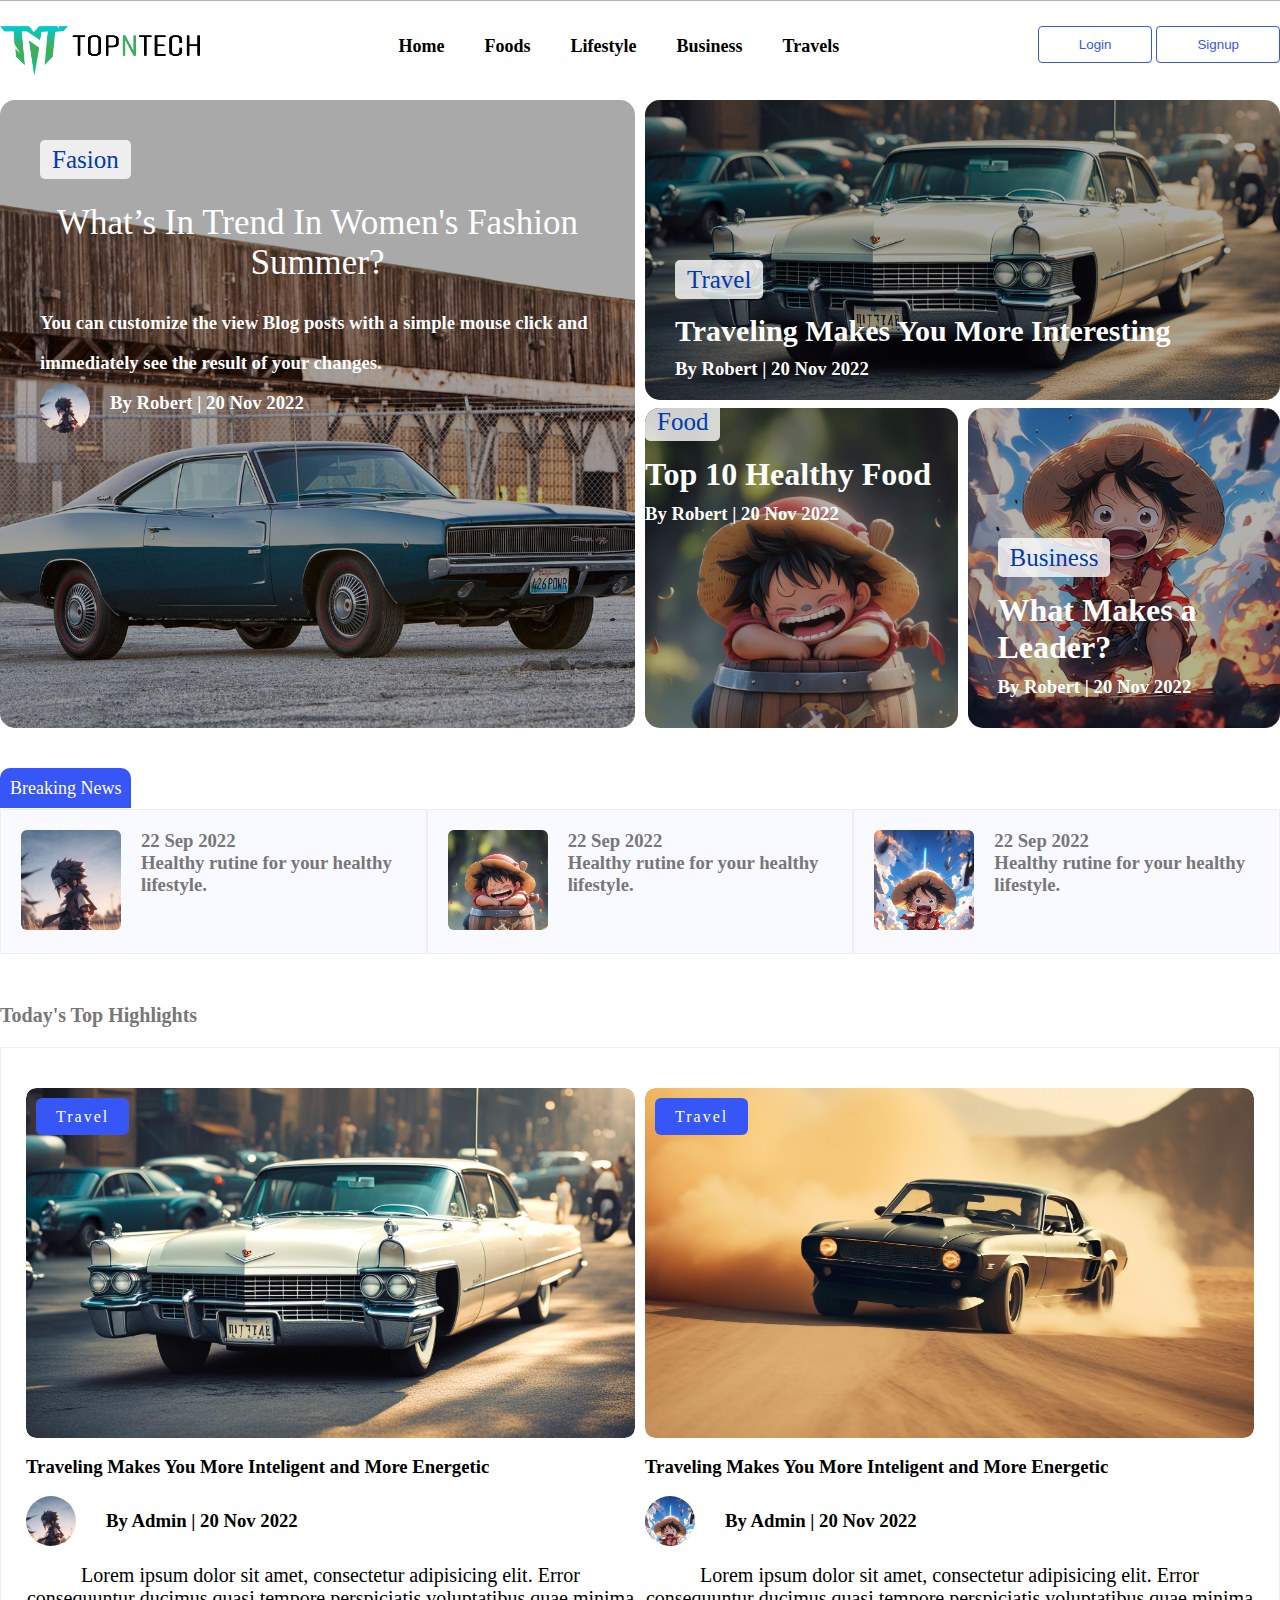
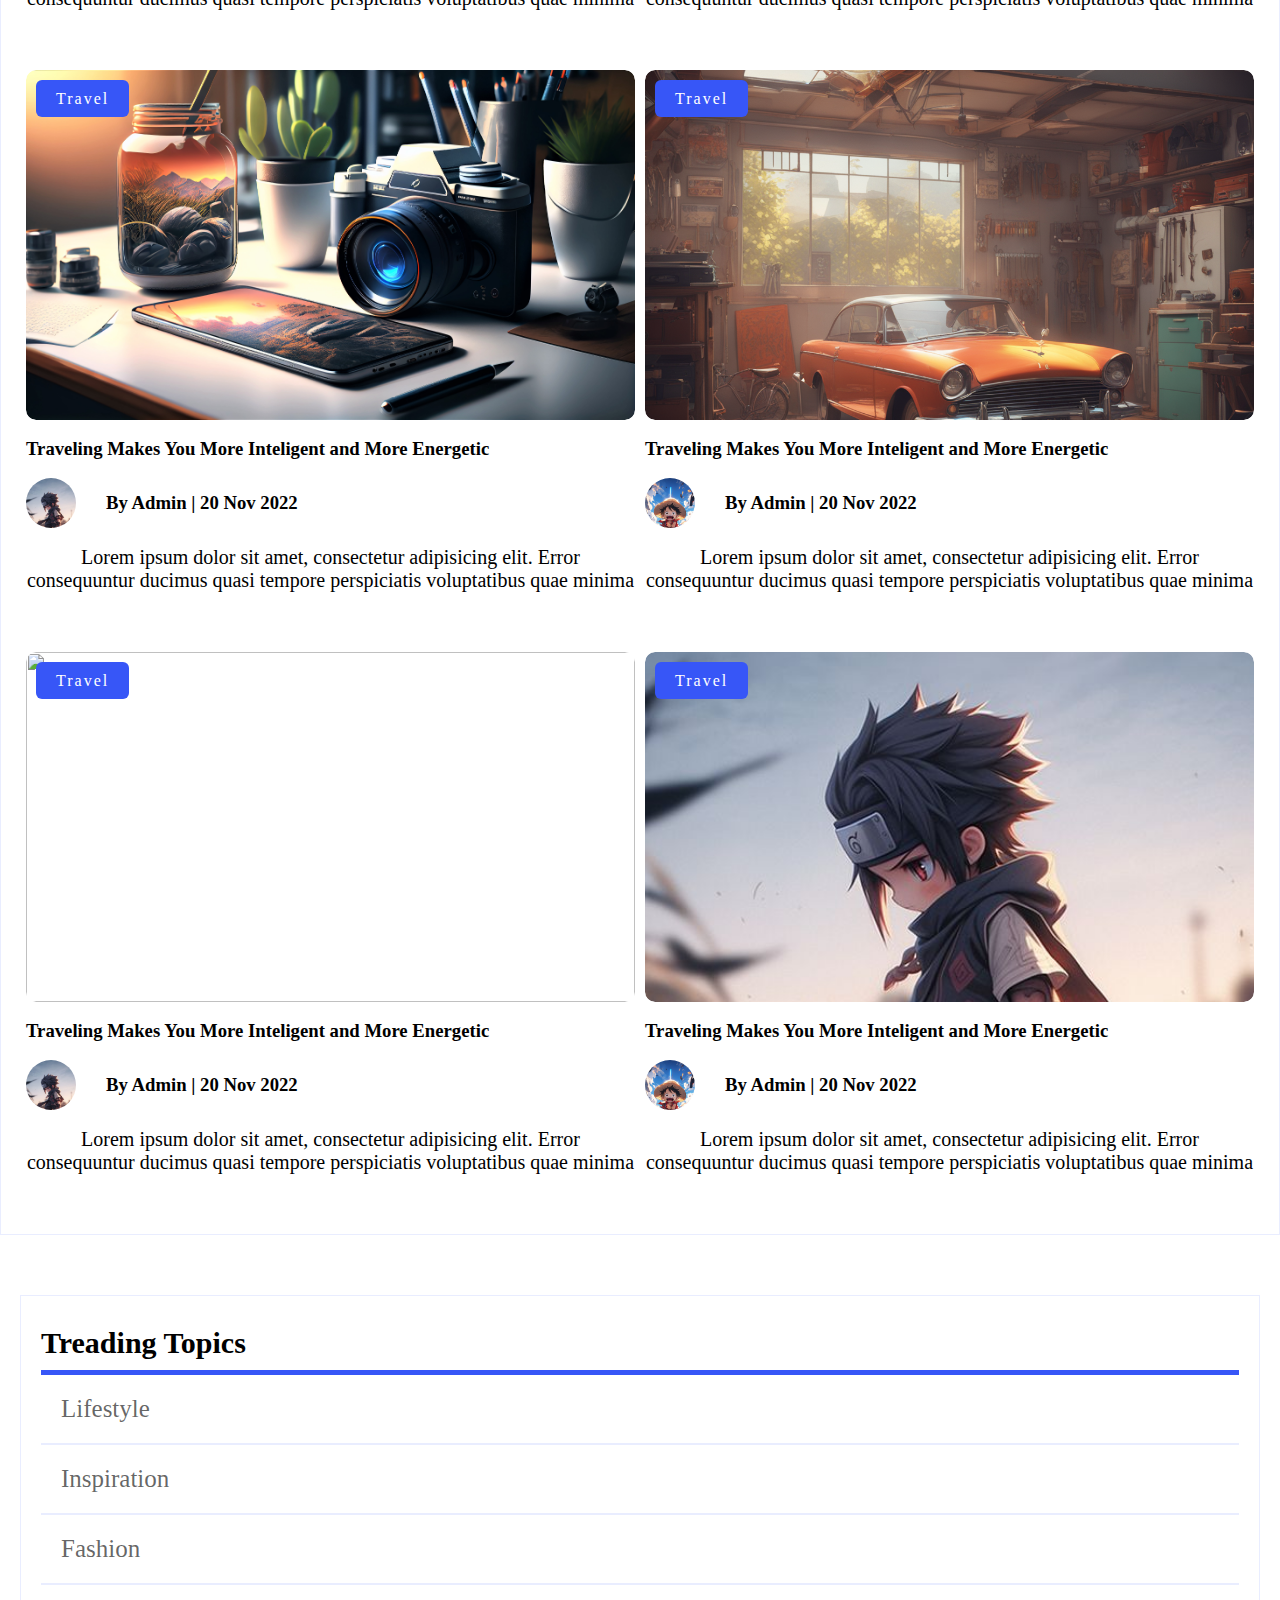
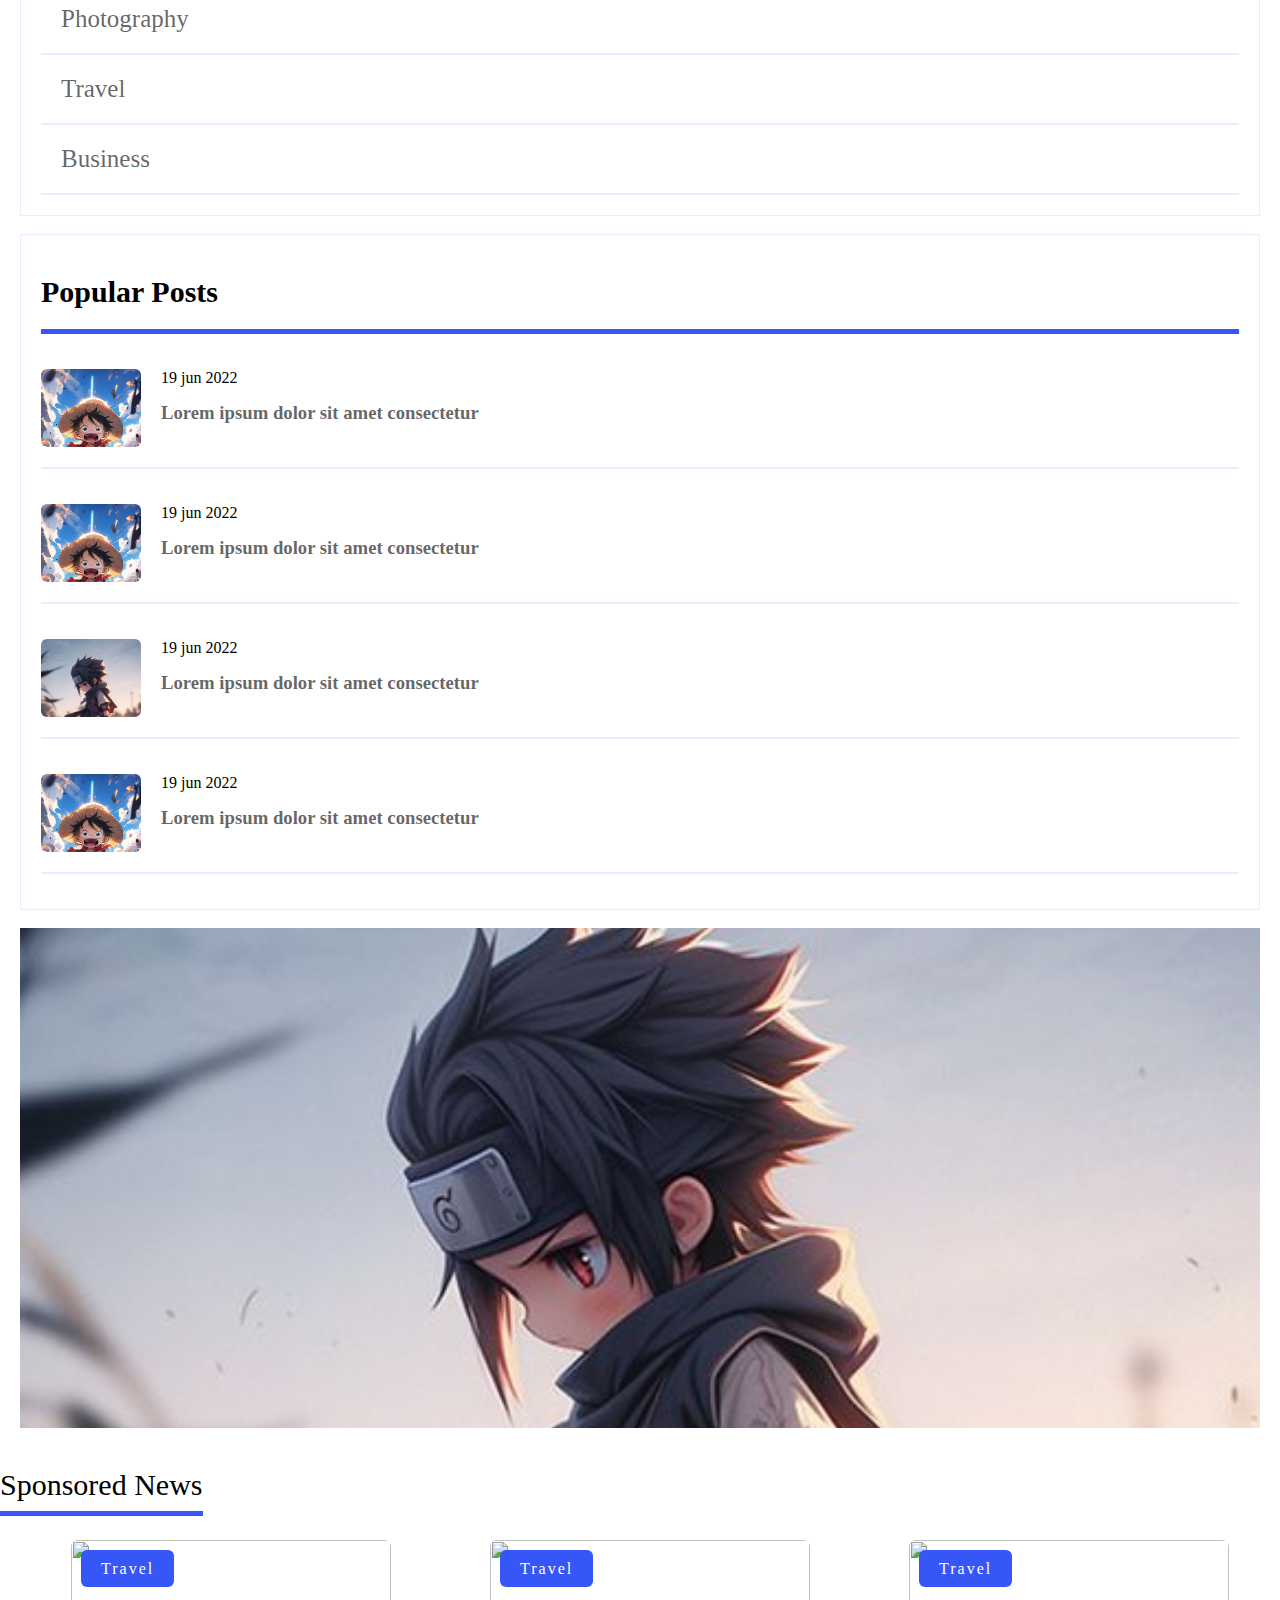
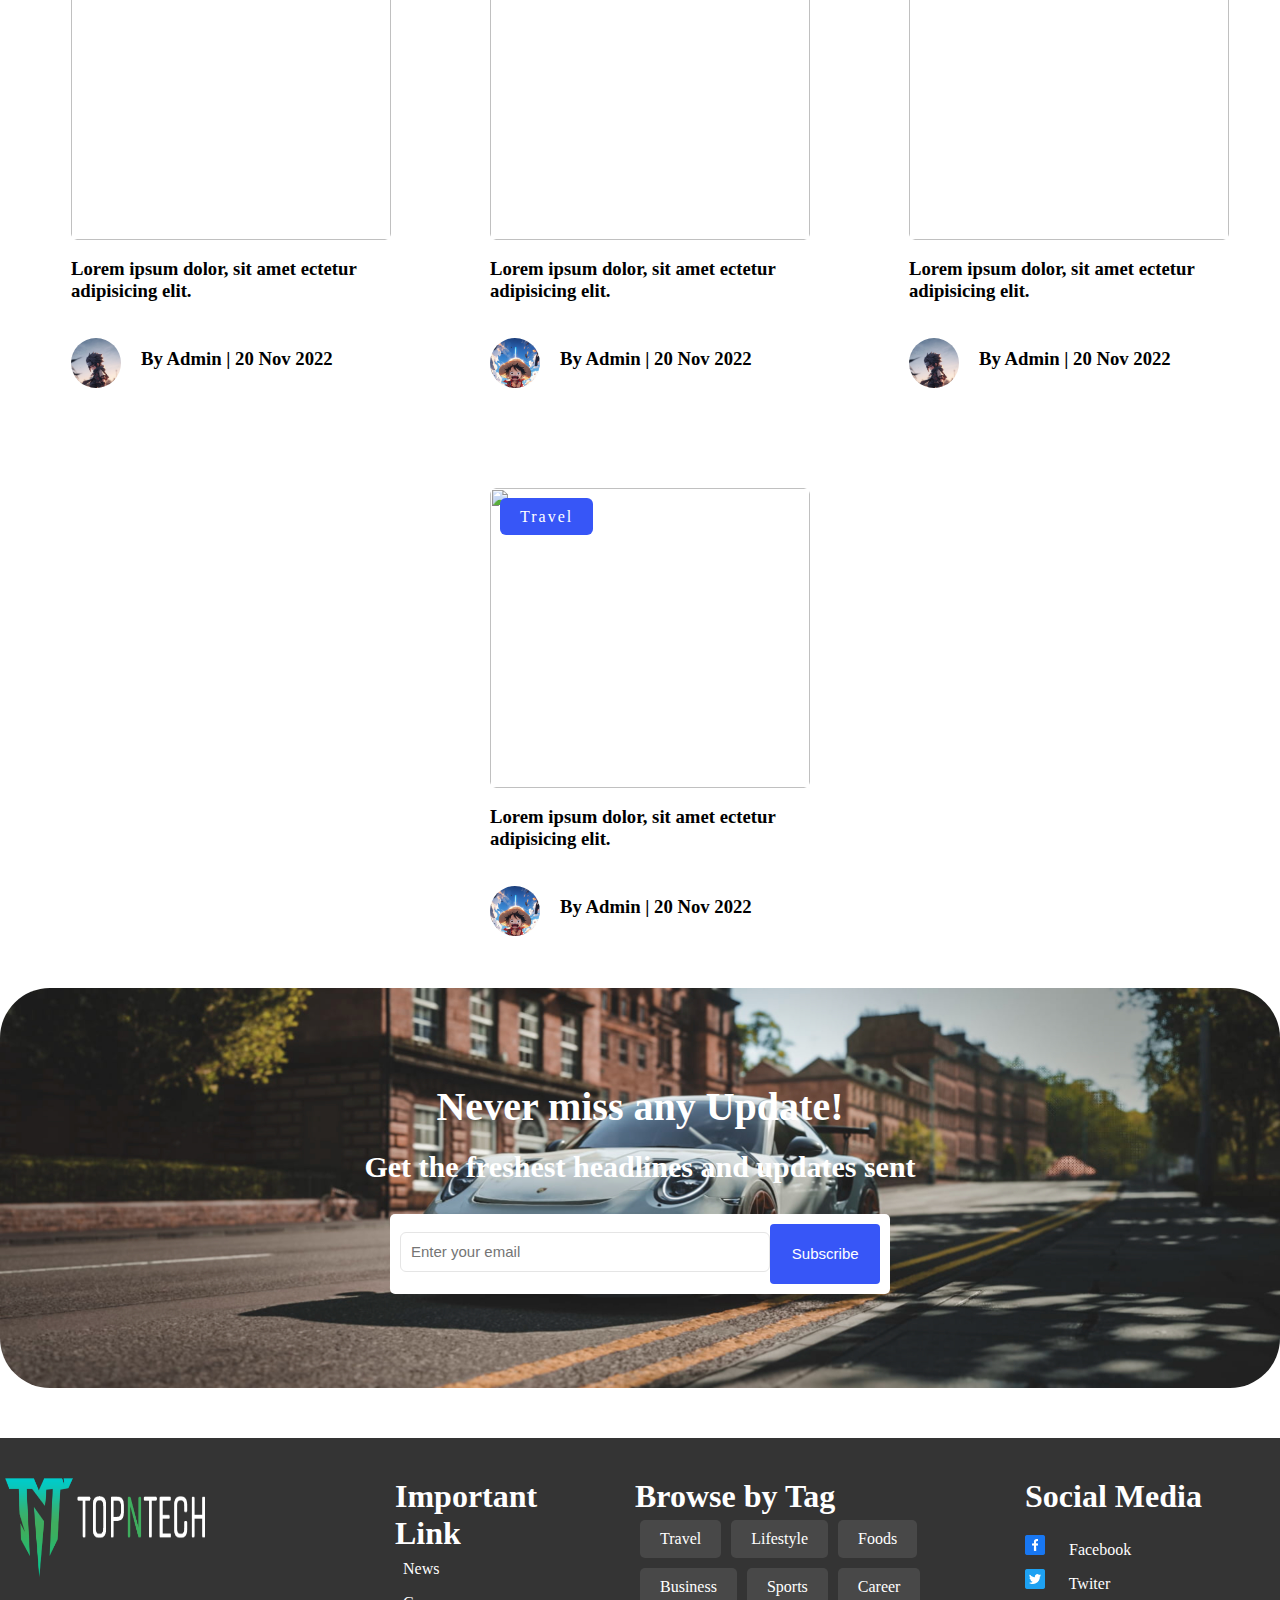
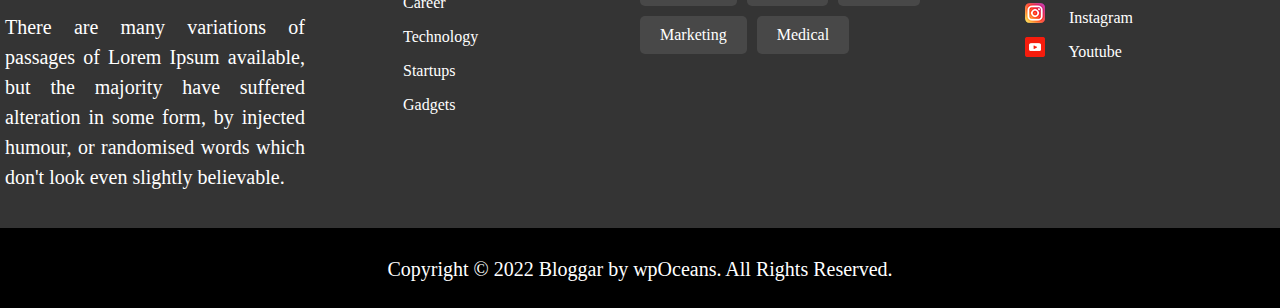
==== commit a8c79e19: "remove empty css and some changes in style" ====
--- a/index.html
+++ b/index.html
@@ -27,8 +27,8 @@
                
             </div>
             <div class="menu">
-                <a href="./loginform/login.html"> <button> Login</button></a>
-                <a href="./registration form/register.html"><button>Signup</button></a>
+                <a href="./login.html"> <button> Login</button></a>
+                <a href="./register.html"><button>Signup</button></a>
             </div>
 
         </div>
--- a/style.css
+++ b/style.css
@@ -1469,6 +1469,62 @@
   }
 
   @media only screen and (min-width: 768px) and (max-width: 992px) {
+ .navbar { 
+  padding: 20px;
+ }
+ .card { 
+  padding: 20px;
+ }
+ .breaking { 
+  padding:0px 20px 20px 20px;
+ }  
+ .breakhead { 
+  margin-left: 20px;
+ }
+ #h1 { 
+  margin-left: 20px;
+ }
+ .firstcard { 
+  margin: 20px;
+ }
+ .sponsored-news { 
+  margin: 20px;
+ }
+  footer { 
+    gap: 0px;
+    display: flex;
+    flex-wrap: wrap;
+  }
+  
+
+  }
+  @media only screen and (min-width: 992px) and (max-width: 1200px) {
+   .navbar,.card  {
+    padding: 20px;
+   } 
+  .breakhead { 
+    margin-left: 20px;
+  }
+  .breaking { 
+    margin: 0px 20px;
+  }
+  #h1 { 
+    margin: 20px;
+  }
+  .firstcard { 
+    margin: 20px;
+  }
+  .sponsored-news { 
+    margin: 20px;
+  }
+  footer { 
+    display: flex;
+    gap: 0px;
+  }
+  }
+
+
+
   
     .five-card { 
       gap: 48px;
